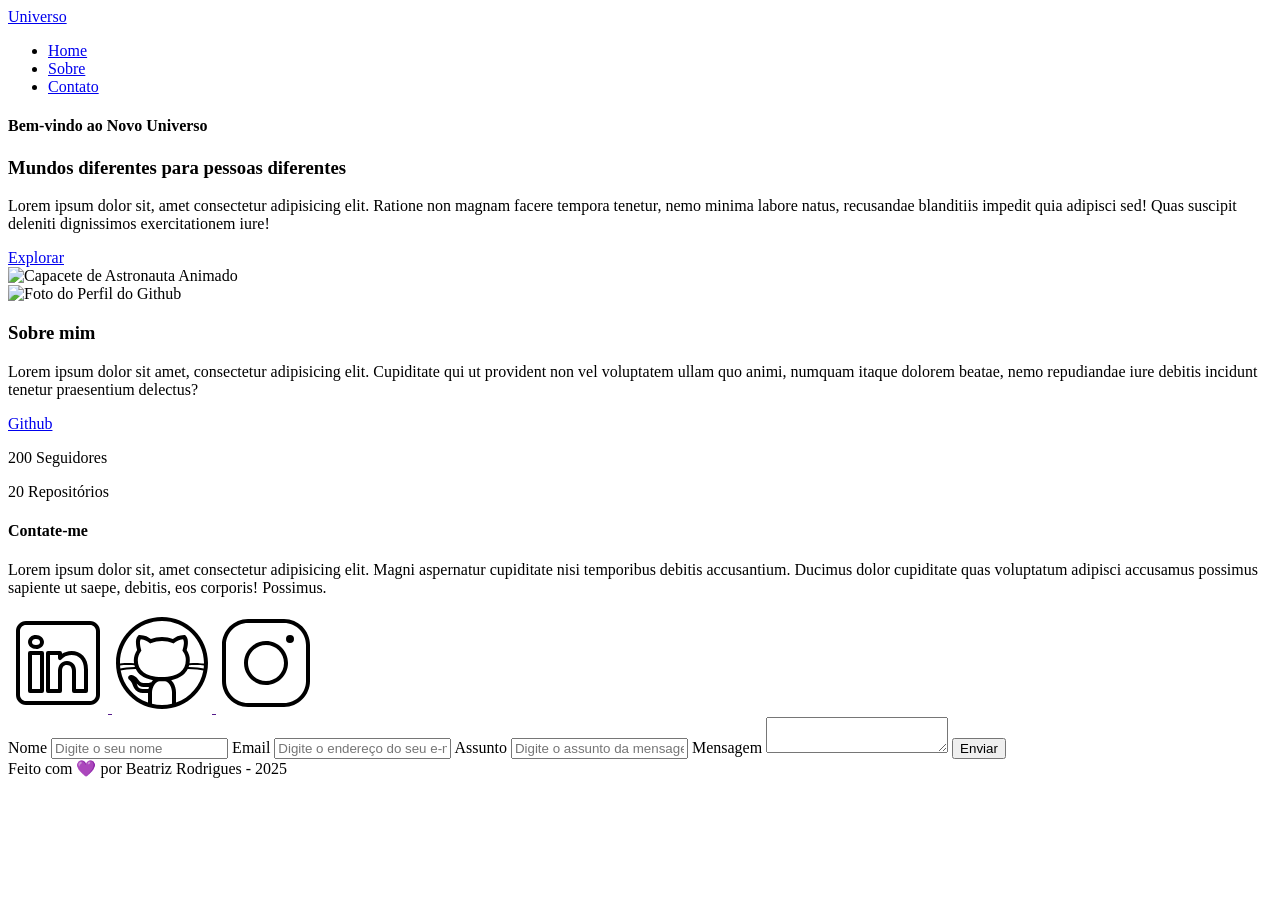
==== index.html @ 22bcdbae ":tada: Commit inicial" ====
<!DOCTYPE html>
<html lang="pt-br">
<head>
    <meta charset="UTF-8">
    <meta name="viewport" content="width=device-width, initial-scale=1.0">
    <meta name="description" content="Projeto Portfólio">
    <meta name="author" content="Beatriz Rodrigues">
    <meta name="keywords" content="HTML, CSS, JavaScript">
    <link rel="icon" href="./assets/img/favicon.svg"/> 
    <title>Portfólio da @Beatriz-Rodrigues-P</title>
</head>

<body>
    <!-- Cabeçalho da Página-->
    <header>
        <div id="header_content">

            <!-- Titulo do Cabeçalho -->
            <div id="titulo">
                <a href="#">Universo</a>
            </div>

            <!-- Menu -->
            <div id="menu">
                <nav>
                    <!-- Marcadores não Ordenados -->
                    <ul>
                        <li><a href="#">Home</a></li>
                        <li><a href="#about">Sobre</a></li>
                        <li><a href="#contact">Contato</a></li>
                    </ul>
                </nav>
            </div>

        </div>
        
    </header>

    <!-- Seção Principal da Página-->
    <main>

        <section id="home">

            <article id="home_texto">

                <h4>Bem-vindo ao Novo Universo</h4>
                <h1>Mundos diferentes para pessoas diferentes</h1>
                <p>Lorem ipsum dolor sit, amet consectetur adipisicing elit. Ratione non magnam facere tempora tenetur, nemo minima labore natus, recusandae blanditiis impedit quia adipisci sed! Quas suscipit deleniti dignissimos exercitationem iure!</p>
                <a href="https://github.com/Beatriz-Rodrigues-P" target="_blank">
                    Explorar
                </a>

            </article>

            <article id="home_imagem">
                <img
                    src="./assets/img/astronauta.svg"
                    alt="Capacete de Astronauta Animado"
                >
            </article>

        </section>

        <section id="about">

            <img
                src="./assets/img/user_02.svg"
                alt="Foto do Perfil do Github"
            >

            <article id="about_texto">
                <h1>Sobre mim</h1>
                <p>Lorem ipsum dolor sit amet, consectetur adipisicing elit. Cupiditate qui ut provident non vel voluptatem ullam quo animi, numquam itaque dolorem beatae, nemo repudiandae iure debitis incidunt tenetur praesentium delectus?</p>
                
                <div id="about_github">
                    <a href="https://github.com/Beatriz-Rodrigues-P" target="_blank">
                        Github
                    </a>
                    <p>200 Seguidores</p>
                    <p>20 Repositórios</p>
                </div>
            </article>

        </section>

        <section id="contact">

            <h4>Contate-me</h4>
            <p>Lorem ipsum dolor sit, amet consectetur adipisicing elit. Magni aspernatur cupiditate nisi temporibus debitis accusantium. Ducimus dolor cupiditate quas voluptatum adipisci accusamus possimus sapiente ut saepe, debitis, eos corporis! Possimus.</p>
            
            <div id="icones_redes_sociais">
                <a href="" target="_blank">
                    <img 
                    src="./assets/img/linkedin.svg"
                    alt="Logo do LinkedIn"
                    >
                </a>
                <a href="" target="_blank">
                    <img 
                    src="./assets/img/github.svg"
                    alt="Logo do Github"
                    >
                </a>
                <a href="" target="_blank">
                    <img 
                    src="./assets/img/instagram.svg"
                    alt="Logo do Instagram"
                    >
                </a>
            </div>

            <form action="envioform.html" method="POST">
                
                <label for="nome">Nome</label>
                <input 
                    id="nome" 
                    type="text" 
                    name="nome" 
                    placeholder="Digite o seu nome"
                >
                <span id="txtNome"></span>

                <label for="email">Email</label>
                <input 
                    id="email" 
                    type="text" 
                    name="email" 
                    placeholder="Digite o endereço do seu e-mail"
                >
                <span id="txtEmail"></span>

                <label for="assunto">Assunto</label>
                <input 
                    id="assunto" 
                    type="text" 
                    name="assunto" 
                    placeholder="Digite o assunto da mensagem"
                >
                <span id="txtAssunto"></span>

                <label for="mensagem">Mensagem</label>
                <textarea
                    id="mensagem"
                    name="mensagem"
                    placeholder="Digite a sua mensagem"
                >
                </textarea>

                <button type="submit">Enviar</button>
            </form>

        </section>

    </main>
    
    <!-- Rodapé da Página-->
    <footer>
        Feito com 💜 por Beatriz Rodrigues - 2025
    </footer>
</body>

</html>
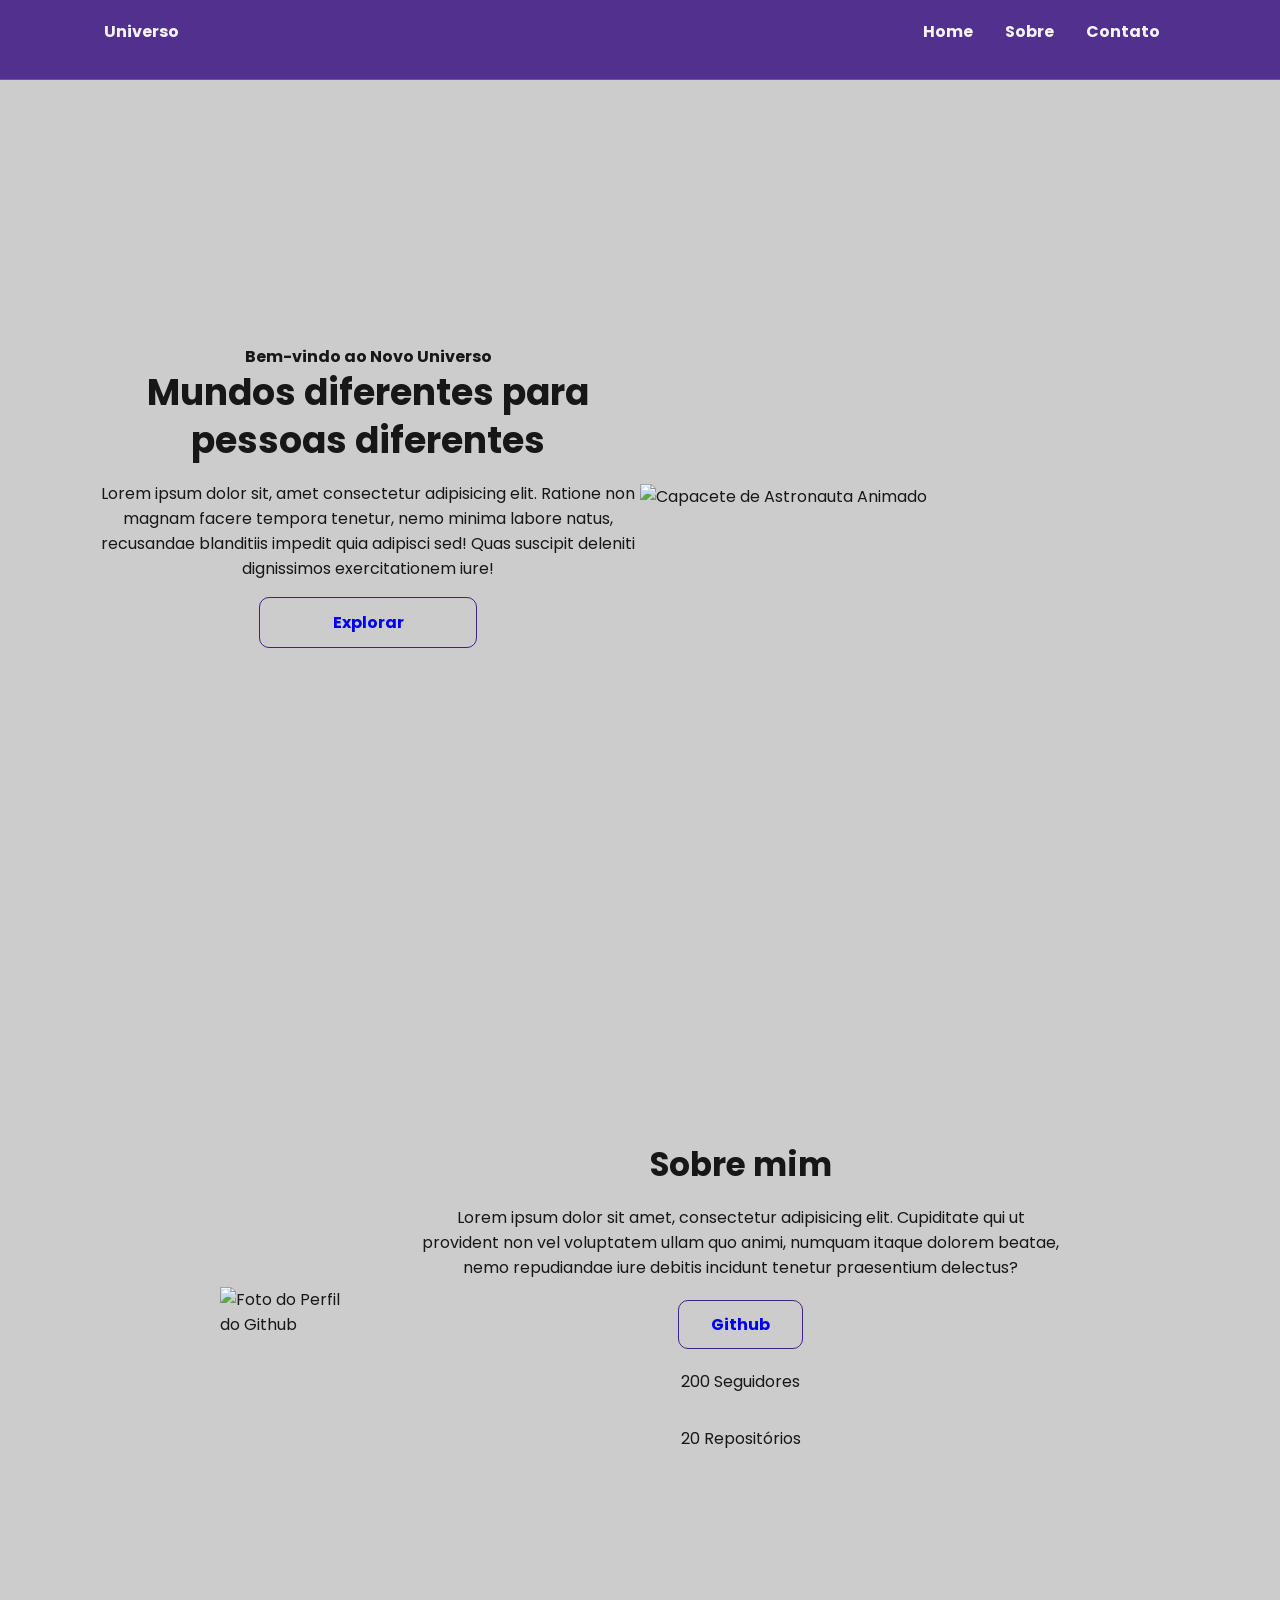
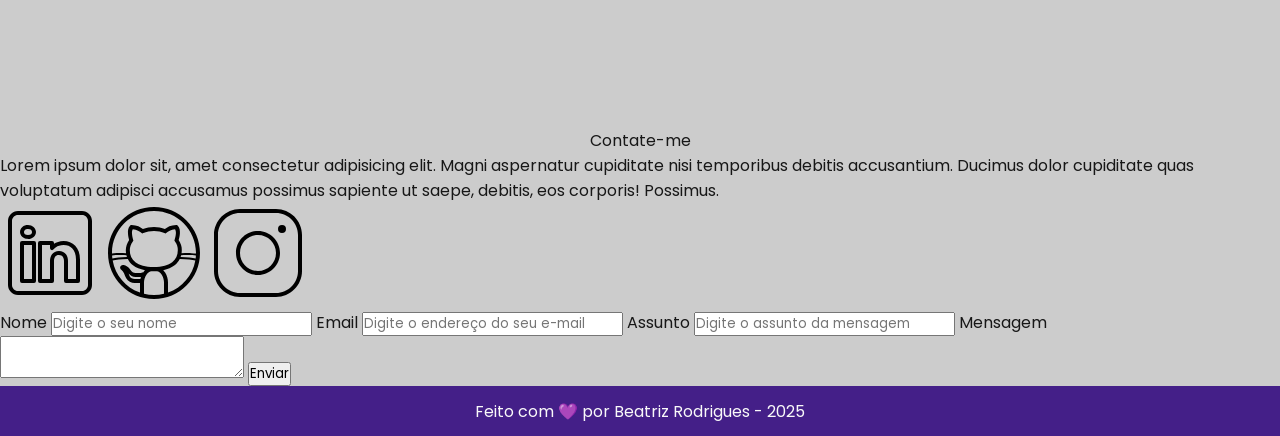
==== commit 68ebd416: ":tada: CSS" ====
--- a/index.html
+++ b/index.html
@@ -1,19 +1,30 @@
 <!DOCTYPE html>
 <html lang="pt-br">
+
 <head>
+    <!-- Fontes do Google -->
+<link rel="preconnect" href="https://fonts.googleapis.com">
+<link rel="preconnect" href="https://fonts.gstatic.com" crossorigin>
+
+    <!-- Fonte do Google - Poppins -->
+<link href="https://fonts.googleapis.com/css2?family=Poppins&display=swap" rel="stylesheet">
+
     <meta charset="UTF-8">
     <meta name="viewport" content="width=device-width, initial-scale=1.0">
     <meta name="description" content="Projeto Portfólio">
     <meta name="author" content="Beatriz Rodrigues">
     <meta name="keywords" content="HTML, CSS, JavaScript">
     <link rel="icon" href="./assets/img/favicon.svg"/> 
+    <!-- Link para folha de estilos css -->
+    <link rel="stylesheet" href="./assets/css/style.css">
     <title>Portfólio da @Beatriz-Rodrigues-P</title>
 </head>
 
 <body>
     <!-- Cabeçalho da Página-->
-    <header>
-        <div id="header_content">
+    <header class="flex menu_container">
+
+        <div id="header_content" class="menu_content">
 
             <!-- Titulo do Cabeçalho -->
             <div id="titulo">
@@ -21,10 +32,10 @@
             </div>
 
             <!-- Menu -->
-            <div id="menu">
+            <div id="menu" class="flex">
                 <nav>
                     <!-- Marcadores não Ordenados -->
-                    <ul>
+                    <ul class="flex menu_list">
                         <li><a href="#">Home</a></li>
                         <li><a href="#about">Sobre</a></li>
                         <li><a href="#contact">Contato</a></li>
@@ -39,20 +50,20 @@
     <!-- Seção Principal da Página-->
     <main>
 
-        <section id="home">
+        <section id="home" class="flex home_container">
 
-            <article id="home_texto">
+            <article id="home_texto" class="flex home_content">
 
                 <h4>Bem-vindo ao Novo Universo</h4>
                 <h1>Mundos diferentes para pessoas diferentes</h1>
                 <p>Lorem ipsum dolor sit, amet consectetur adipisicing elit. Ratione non magnam facere tempora tenetur, nemo minima labore natus, recusandae blanditiis impedit quia adipisci sed! Quas suscipit deleniti dignissimos exercitationem iure!</p>
-                <a href="https://github.com/Beatriz-Rodrigues-P" target="_blank">
+                <a href="https://github.com/Beatriz-Rodrigues-P" target="_blank" class="botao">
                     Explorar
                 </a>
 
             </article>
 
-            <article id="home_imagem">
+            <article id="home_imagem" class="home_content">
                 <img
                     src="./assets/img/astronauta.svg"
                     alt="Capacete de Astronauta Animado"
@@ -61,19 +72,22 @@
 
         </section>
 
-        <section id="about">
+        <section id="about"  class="flex about_container">
 
+            <article id="home_imagem" class="about_content">
             <img
                 src="./assets/img/user_02.svg"
                 alt="Foto do Perfil do Github"
             >
+            </article>
 
-            <article id="about_texto">
+            <article id="about_texto" class="flex home_content">
                 <h1>Sobre mim</h1>
                 <p>Lorem ipsum dolor sit amet, consectetur adipisicing elit. Cupiditate qui ut provident non vel voluptatem ullam quo animi, numquam itaque dolorem beatae, nemo repudiandae iure debitis incidunt tenetur praesentium delectus?</p>
                 
                 <div id="about_github">
-                    <a href="https://github.com/Beatriz-Rodrigues-P" target="_blank">
+                    <a href="https://github.com/Beatriz-Rodrigues-P" target="_blank" class="botao">
+        
                         Github
                     </a>
                     <p>200 Seguidores</p>
@@ -154,7 +168,7 @@
     </main>
     
     <!-- Rodapé da Página-->
-    <footer>
+    <footer class="flex footer_container footer_content">
         Feito com 💜 por Beatriz Rodrigues - 2025
     </footer>
 </body>
--- a/assets/css/style.css
+++ b/assets/css/style.css
@@ -0,0 +1,201 @@
+*{
+    margin:0;
+    padding:0;
+    box-sizing:border-box;
+    text-decoration: none;
+    outline: none;
+    font-weight: 400;
+    font-family: "Poppins", sans-serif;
+}
+
+:root{
+    --purple-200: #9a7bd1;
+    --purple-500: #6b36c8;
+    --purple-800: #441f88;
+
+    --gray-200: #cccccc;
+    --gray-400: #505861;
+
+    --black-800: #171717;
+
+    --white: #F9F9F9;
+}
+
+html{
+    width: 100%;
+    height: 100vh;
+    scroll-behavior: smooth;
+}
+
+body{
+    background-color: var(--gray-200);
+    color: var(--black-800);
+    -webkit-font-smoothing:antialiased;
+    -moz-osx-font-smoothing:grayscale;
+}
+
+button,
+a{
+    cursor: pointer;
+}
+
+.botao{
+    text-align: center;
+    padding: 12px 32px;
+    background: none;
+    border: 1px solid var(--purple-800);
+    border-radius: 10px;
+    font-weight: 700;
+    transition: background-color 0.8s ease;
+}
+
+.botao:hover{
+    background-color: var(--purple-800);
+    color: var(--white);
+}
+
+.flex{
+    display: flex;
+    justify-content: center;
+    align-items: center;
+}
+
+/* Estilização - Header */
+
+.menu_container{
+    height: 80px;
+    position: sticky;
+    top: 0;
+    width: 100%;
+    background-color: var(--purple-800);
+    border-bottom: 1px solid var(--purple-500);
+    filter: opacity(0.9);
+}
+
+.menu_container a{
+    color: var(--white);
+    font-weight: 700;
+}
+
+.menu_container a:hover{
+    color: var(--purple-200);
+}
+
+.menu_content{
+    max-width: 1120px;
+    padding: 0 24px;
+    width: 100%;
+    display: flex;
+    justify-content: space-between;
+}
+
+.menu_list{
+    list-style: none;
+    text-align: center;
+}
+
+.menu_list li{
+    margin: 0 1rem;
+    margin-bottom: 1rem;
+}
+
+/* Estilização home */
+
+.home_container{
+    max-width: 1120px;
+    margin: 16px auto;
+    padding: 0 1rem;
+    height: calc(100vh - 100px);
+}
+
+.home_container p,
+h1,
+h4{
+    text-align: center;
+    font-size: 1rem;
+}
+
+.home_container h1{
+    font-size: 2.25rem;
+    line-height: 3rem;
+    font-weight: 700;
+}
+
+.home_container h4{
+    font-weight: 700;
+}
+
+.home_container p{
+    margin: 1rem 0;
+}
+
+.home_container .botao{
+    width: 40%;
+}
+
+.home_content{
+    width: 50vw;
+    flex-direction:column;
+}
+
+.home_content img{
+    display: flex;
+    width: 75%;
+}
+
+.footer_container{
+    height: 50px;
+    position:sticky; 
+    top: 0;
+    width: 100%;
+    background-color: var(--purple-800);
+}
+
+.footer_content{
+    color: var(--white);
+}
+
+.about_content img{
+    display: flex;
+    width: 65%;
+}
+
+.about_container{
+    max-width: 1120px;
+    margin: 16px auto;
+    padding: 0 1rem;
+    height: calc(100vh - 100px);
+}
+
+.about_container p,
+h1,
+h4{
+    text-align: center;
+    font-size: 1rem;
+}
+
+.about_container h1{
+    font-size: 2.05rem;
+    line-height: 3rem;
+    font-weight: 700;
+}
+
+.about_container h4{
+    font-weight: 700;
+}
+
+.about_container p{
+    margin: 1rem 0;
+}
+
+.about_container .botao{
+    width: 40%;
+}
+
+#about_texto p{
+    margin-bottom: 2rem;
+}
+
+#about_github p{
+    margin-top: 2rem;
+}
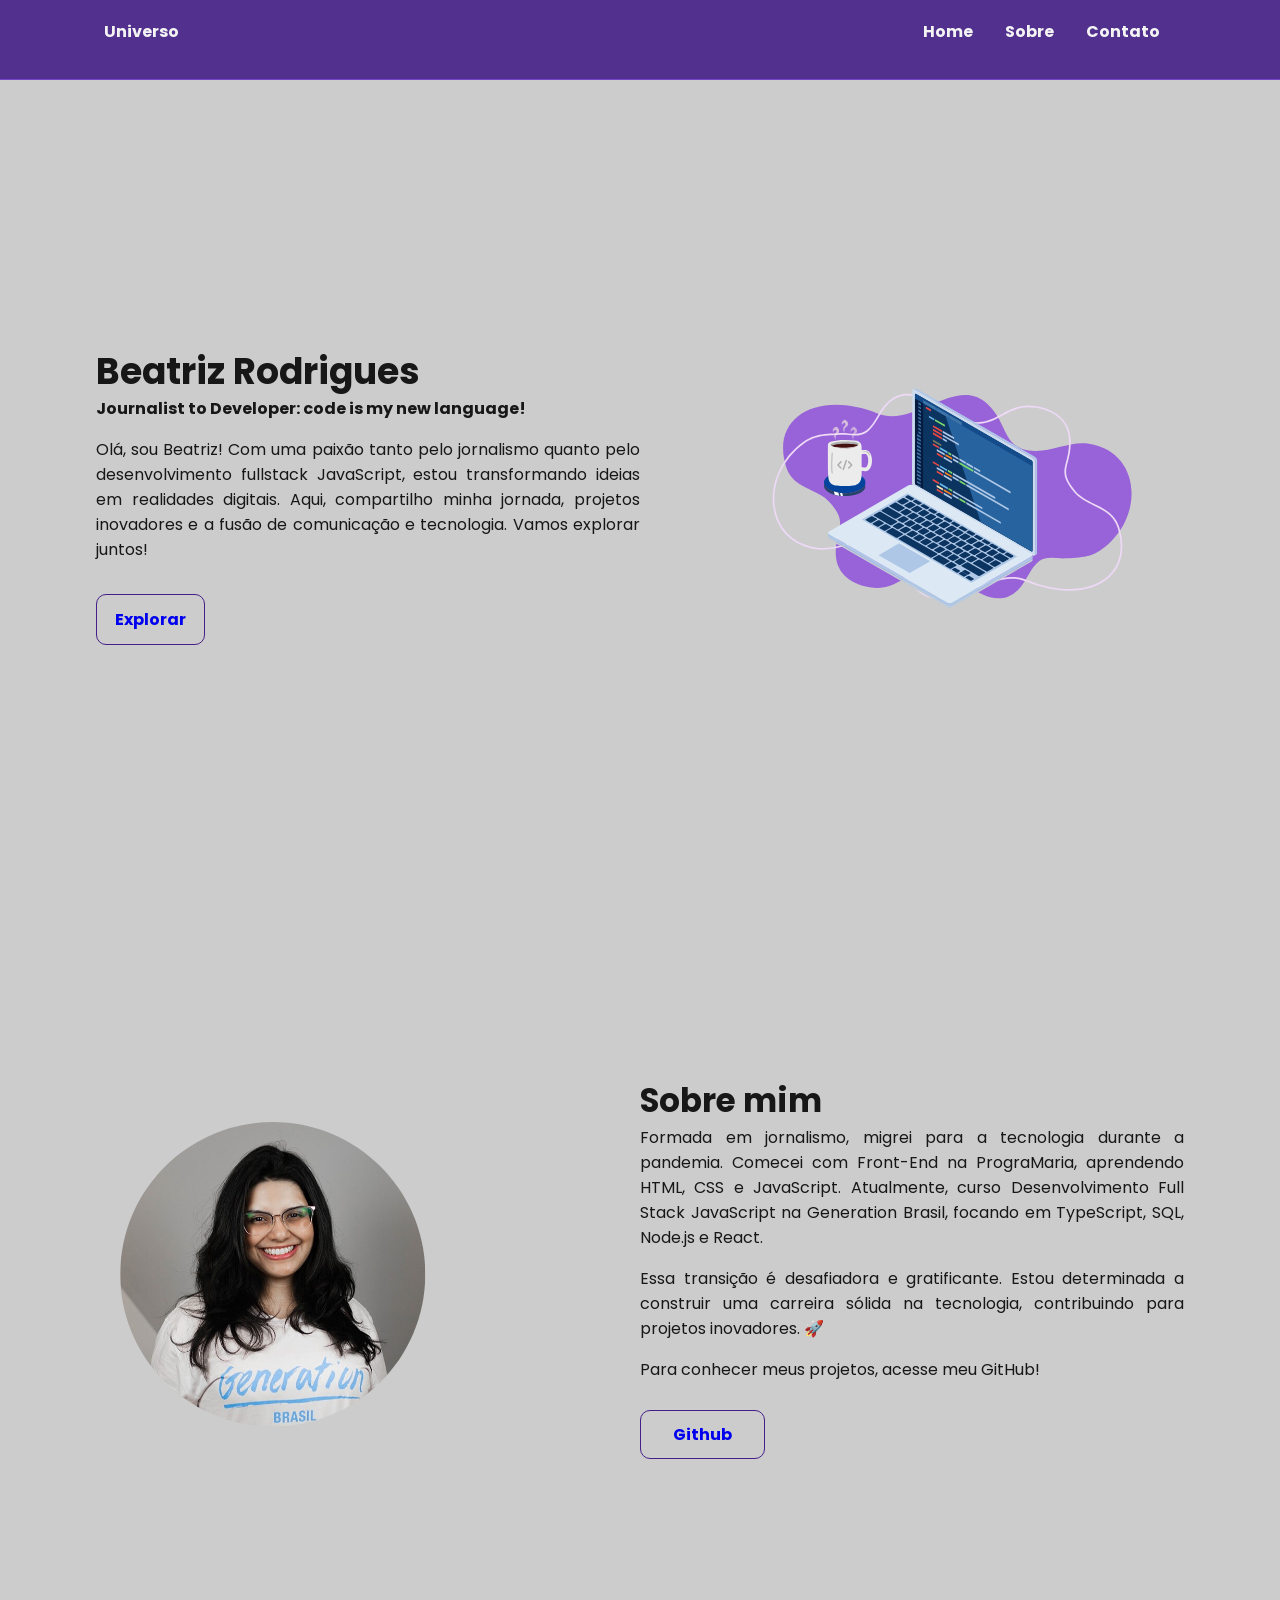
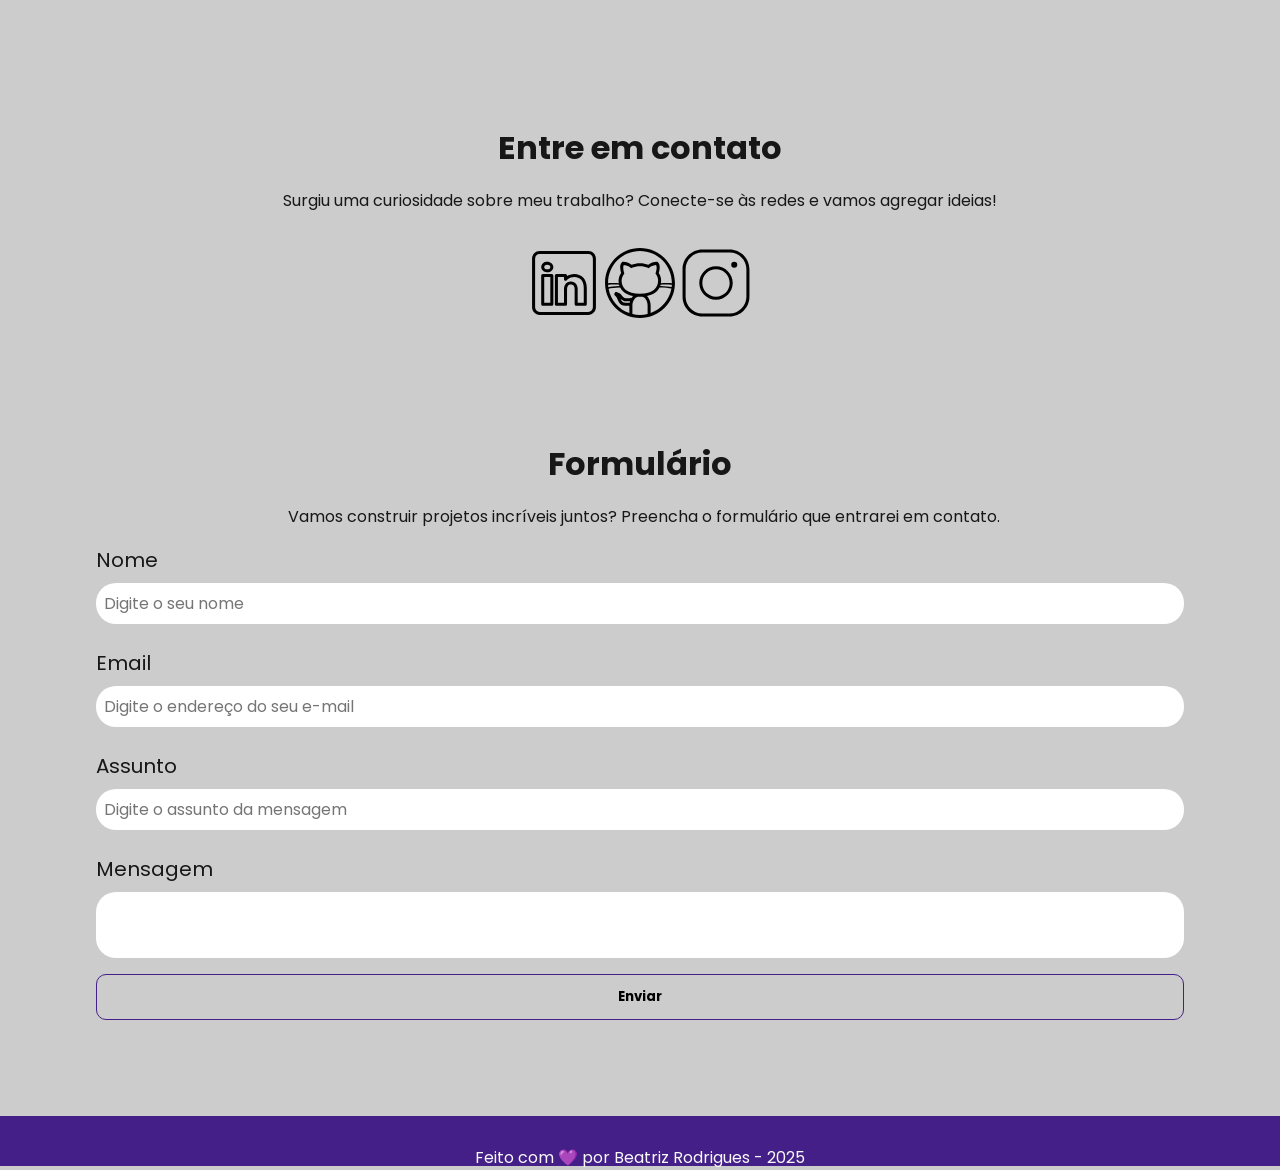
==== commit f7b18328: ":tada: Estilização portfolio" ====
--- a/index.html
+++ b/index.html
@@ -54,18 +54,16 @@
 
             <article id="home_texto" class="flex home_content">
 
-                <h4>Bem-vindo ao Novo Universo</h4>
-                <h1>Mundos diferentes para pessoas diferentes</h1>
-                <p>Lorem ipsum dolor sit, amet consectetur adipisicing elit. Ratione non magnam facere tempora tenetur, nemo minima labore natus, recusandae blanditiis impedit quia adipisci sed! Quas suscipit deleniti dignissimos exercitationem iure!</p>
-                <a href="https://github.com/Beatriz-Rodrigues-P" target="_blank" class="botao">
-                    Explorar
-                </a>
+                <h1>Beatriz Rodrigues</h1>
+                <h4>Journalist to Developer: code is my new language!</h4>
+                <p>Olá, sou Beatriz! Com uma paixão tanto pelo jornalismo quanto pelo desenvolvimento fullstack JavaScript, estou transformando ideias em realidades digitais. Aqui, compartilho minha jornada, projetos inovadores e a fusão de comunicação e tecnologia. Vamos explorar juntos!</p>
+                <a href="https://github.com/Beatriz-Rodrigues-P" target="_blank" class="botao">Explorar</a>
 
             </article>
 
             <article id="home_imagem" class="home_content">
                 <img
-                    src="./assets/img/astronauta.svg"
+                    src="./assets/img/logo_portfolio.svg"
                     alt="Capacete de Astronauta Animado"
                 >
             </article>
@@ -74,55 +72,57 @@
 
         <section id="about"  class="flex about_container">
 
-            <article id="home_imagem" class="about_content">
+            <article id="about_imagem" class="about_content">
             <img
-                src="./assets/img/user_02.svg"
+                src="./assets/img/user_perfil.svg"
                 alt="Foto do Perfil do Github"
             >
             </article>
 
-            <article id="about_texto" class="flex home_content">
+            <article id="about_texto" class="about_content">
                 <h1>Sobre mim</h1>
-                <p>Lorem ipsum dolor sit amet, consectetur adipisicing elit. Cupiditate qui ut provident non vel voluptatem ullam quo animi, numquam itaque dolorem beatae, nemo repudiandae iure debitis incidunt tenetur praesentium delectus?</p>
-                
+                <p>Formada em jornalismo, migrei para a tecnologia durante a pandemia. Comecei com Front-End na PrograMaria, aprendendo HTML, CSS e JavaScript. Atualmente, curso Desenvolvimento Full Stack JavaScript na Generation Brasil, focando em TypeScript, SQL, Node.js e React.</p>
+                <p>Essa transição é desafiadora e gratificante. Estou determinada a construir uma carreira sólida na tecnologia, contribuindo para projetos inovadores. 🚀</p>
+                <p>Para conhecer meus projetos, acesse meu GitHub!</p>
+
                 <div id="about_github">
-                    <a href="https://github.com/Beatriz-Rodrigues-P" target="_blank" class="botao">
-        
-                        Github
-                    </a>
-                    <p>200 Seguidores</p>
-                    <p>20 Repositórios</p>
+                    <a href="https://github.com/Beatriz-Rodrigues-P" target="_blank" class="botao">Github</a>
                 </div>
             </article>
 
         </section>
 
-        <section id="contact">
+        <!-- Seção de contato -->
+        <section id="contact" class="contato_container">
 
-            <h4>Contate-me</h4>
-            <p>Lorem ipsum dolor sit, amet consectetur adipisicing elit. Magni aspernatur cupiditate nisi temporibus debitis accusantium. Ducimus dolor cupiditate quas voluptatum adipisci accusamus possimus sapiente ut saepe, debitis, eos corporis! Possimus.</p>
+            <h4>Entre em contato</h4>
+            <p>Surgiu uma curiosidade sobre meu trabalho? Conecte-se às redes e vamos agregar ideias!</p>
             
-            <div id="icones_redes_sociais">
-                <a href="" target="_blank">
+            <div id="icones_redes_sociais" class="flex social_container">
+                <a href="https://www.linkedin.com/in/beatriz-rodrigues-paula" target="_blank">
                     <img 
                     src="./assets/img/linkedin.svg"
-                    alt="Logo do LinkedIn"
+                    alt="Logo do LinkedIn" class="social_icon"
                     >
                 </a>
-                <a href="" target="_blank">
+                <a href="https://github.com/Beatriz-Rodrigues-P" target="_blank">
                     <img 
                     src="./assets/img/github.svg"
-                    alt="Logo do Github"
+                    alt="Logo do Github" class="social_icon"
                     >
                 </a>
-                <a href="" target="_blank">
+                <a href="https://www.instagram.com/" target="_blank">
                     <img 
                     src="./assets/img/instagram.svg"
-                    alt="Logo do Instagram"
+                    alt="Logo do Instagram" class="social_icon"
                     >
                 </a>
             </div>
+            
+            <!-- Seção de formulário -->
 
+            <h4 class="form_title">Formulário</h4>
+            <p class="form_subtitle">Vamos construir projetos incríveis juntos? Preencha o formulário que entrarei em contato.</p>
             <form action="envioform.html" method="POST">
                 
                 <label for="nome">Nome</label>
@@ -160,7 +160,7 @@
                 >
                 </textarea>
 
-                <button type="submit">Enviar</button>
+                <button type="submit" class="botao">Enviar</button>
             </form>
 
         </section>
--- a/assets/css/style.css
+++ b/assets/css/style.css
@@ -111,7 +111,7 @@
 .home_container p,
 h1,
 h4{
-    text-align: center;
+    text-align: justify;
     font-size: 1rem;
 }
 
@@ -119,18 +119,28 @@
     font-size: 2.25rem;
     line-height: 3rem;
     font-weight: 700;
+    text-align: justify;
+    margin-right: auto;
 }
 
 .home_container h4{
     font-weight: 700;
+    text-align: justify;
+    margin-right: auto;
 }
 
 .home_container p{
     margin: 1rem 0;
+    margin-bottom: 1rem;
+    text-align: justify;
 }
 
 .home_container .botao{
-    width: 40%;
+    width: 20%;
+    align-self: flex-start;
+    margin-top: 1rem;
+    justify-content: center;
+    display: flex;
 }
 
 .home_content{
@@ -140,8 +150,109 @@
 
 .home_content img{
     display: flex;
-    width: 75%;
-}
+    width: 85%;
+    margin-left: auto;
+}
+
+/* Estilização da seção contact */
+
+.contato_container{
+    max-width: 1120px;
+    margin: 16px auto;
+    padding: 150px 1rem;
+    text-align: center;
+    padding-bottom: 5rem;
+    padding-top: 5rem;
+}
+
+.contato_container h4{
+    margin: 1rem 0;
+    font-size: 2rem;
+    font-weight: 700;
+    text-align: center;
+}
+
+.contato_content{
+    flex-direction:column;
+    margin: 4rem 0 0 0;
+    font-size: 1.25rem;
+}
+
+.contato_content p{
+    display: block;
+    text-align: center;
+}
+
+/* Estilização redes sociais */
+
+.social_container{
+    display: flex;
+    justify-content: center;
+    margin: 2rem 0 0 0;
+}
+
+.social_icon{
+    width: 4.75rem;
+    height: 4.75rem;
+}
+
+.social_icon:hover{
+    filter: brightness(0) saturate(100%) 
+    invert(20%) sepia(24%) saturate(4557%) 
+    hue-rotate(242deg) brightness(89%) contrast(108%);
+}
+
+/* Estilização da seção form */
+
+form{
+    display: flex;
+    flex-direction: column;
+    margin: 1rem 0 0 0;
+    border: none;
+}
+
+.form_title{
+    padding-top: 6rem;
+    margin-bottom: 0.5rem;
+    text-align: center;
+
+}
+
+.form_subtitle{
+        font-size: 1rem;
+        margin-left: 0.5rem;
+        text-align: center;
+}
+
+
+form label{
+    font-size: 1.25rem;
+    text-align: left;
+}
+
+form input,
+textarea{
+    width: 100%;
+    margin: 0.5rem 0 1rem;
+    padding: 0.5rem;
+    border-radius: 20px;
+    border: none;
+    font-size: 1rem;
+}
+
+textarea{
+    resize: none;
+}
+
+form span{
+    margin-bottom: 0.5rem;
+    margin-left: 0.75rem;
+    font-size: 0.75rem;
+    line-height: 1.25rem;
+    color: red;
+}
+
+/* Estilização footer */
 
 .footer_container{
     height: 50px;
@@ -155,8 +266,16 @@
     color: var(--white);
 }
 
+/*Estilização About*/
+
+.about_content{
+    width: 50vw;
+    flex-direction:column;
+}
+
 .about_content img{
     display: flex;
+    margin-top: 25px;
     width: 65%;
 }
 
@@ -165,37 +284,205 @@
     margin: 16px auto;
     padding: 0 1rem;
     height: calc(100vh - 100px);
-}
-
-.about_container p,
-h1,
-h4{
-    text-align: center;
-    font-size: 1rem;
+    padding-top: 150px;
+    padding-bottom: 50px;
+    margin-top: -100px;
 }
 
 .about_container h1{
     font-size: 2.05rem;
     line-height: 3rem;
     font-weight: 700;
-}
-
-.about_container h4{
-    font-weight: 700;
-}
-
-.about_container p{
-    margin: 1rem 0;
+    text-align: left;
 }
 
 .about_container .botao{
     width: 40%;
 }
 
+#about_github{
+    margin-top: 2.5rem;
+}
+
 #about_texto p{
-    margin-bottom: 2rem;
-}
-
-#about_github p{
-    margin-top: 2rem;
-}+    margin-bottom: 1rem;
+    text-align: justify;
+}
+
+/*Estilização envioform*/
+
+.home_container_envioform {
+    height: calc(100vh - 12.5rem);
+    max-width: 1120px;
+    margin: 1rem auto;
+    padding: 0 1rem;
+}
+
+#home_envioform {
+    width: 50vw;
+    flex-direction: column;
+}
+
+#home_envioform h1 {
+    font-size: 2rem;
+    font-weight: 700;
+}
+
+#home_envioform h4 {
+    font-size: 1.25rem;
+    padding: 1rem;
+}
+
+footer{
+    text-align: center;
+    padding-top: 2rem;
+}
+
+/*Modo responsivo*/
+
+/*Smartphone - telas com até 480px*/
+
+@media screen and (max-width: 480px){
+    body{
+        display: flex;
+        flex-direction: column;
+        min-height: 100vh;
+    }
+
+    main{
+        display: flex;
+        flex: 1;
+        flex-direction: column;
+    }
+
+    footer{
+        margin-top: auto;
+
+    }
+
+/*Ajustes no menu*/
+
+    .menu_container{
+        height: auto;
+        padding: 1rem 0;
+    }
+
+    .menu_content{
+        justify-content: center;
+        max-width: 100%;
+        padding: 1rem;
+    }
+
+    #titulo a{
+        font-size: 1.75rem;
+    }
+
+    .menu_list{
+        display: none;
+    }
+
+    /*Ajustes na home*/
+    
+    .home_container{
+        flex-direction: column-reverse;
+        width: 100%;
+        height: auto;
+        margin-top: 2rem;
+    }
+
+    .home_content{
+        width: 100%;
+    }
+
+    .home_content h1{
+        font-size: 1.75rem;
+        line-height: 2.25rem;
+    }
+
+    .home_content .botao{
+        width: 80%;
+    }
+
+    .home_content img{
+        width: 80%;
+    }
+
+    #home_texto{
+        margin-top: 0.5rem;
+    }
+
+    #home_imagem{
+        margin-bottom: 0;
+    }
+
+    /*Ajustes na About*/
+    .sobre_container{
+        flex-direction: column;
+        width: 100%;
+        height: auto;
+        margin-top: 3rem;
+    }
+
+    .about_container img{
+        width: 70%;
+    }
+
+    .about_container h1{
+        font-size: 1.75rem;
+        line-height: 2.25rem;
+    }
+
+    .sobre_github{
+        flex-direction: column;
+        gap: 0.5rem;
+    }
+
+    .sobre_github .botao{
+        width: 80%;
+    }
+
+    /*Ajustes Contato*/
+
+    .contato_container{
+        grid-template-columns: 1fr;
+        width: 100%;
+        height: auto;
+        margin-top: 2rem;
+        padding: 0 1rem;
+    }
+
+    .contato_content{
+        width: 100%;
+    }
+
+    .contato_content h4{
+        font-size: 1.75rem;
+        line-height: 2.25rem;
+    }
+
+    .contato_content p{
+        margin: 1rem;
+    }
+
+    /*Ajustes Redes sociais*/
+
+    .social_container{
+        justify-content: center;
+        width: 100%;    
+    }
+
+    .social_icon{
+        width: 4rem;
+        height: 4rem;
+    }
+
+    /*Ajustes da Form*/
+
+    form{
+        margin: 1rem 0 0 0;
+        padding: 1rem;
+        
+    }
+
+}
+
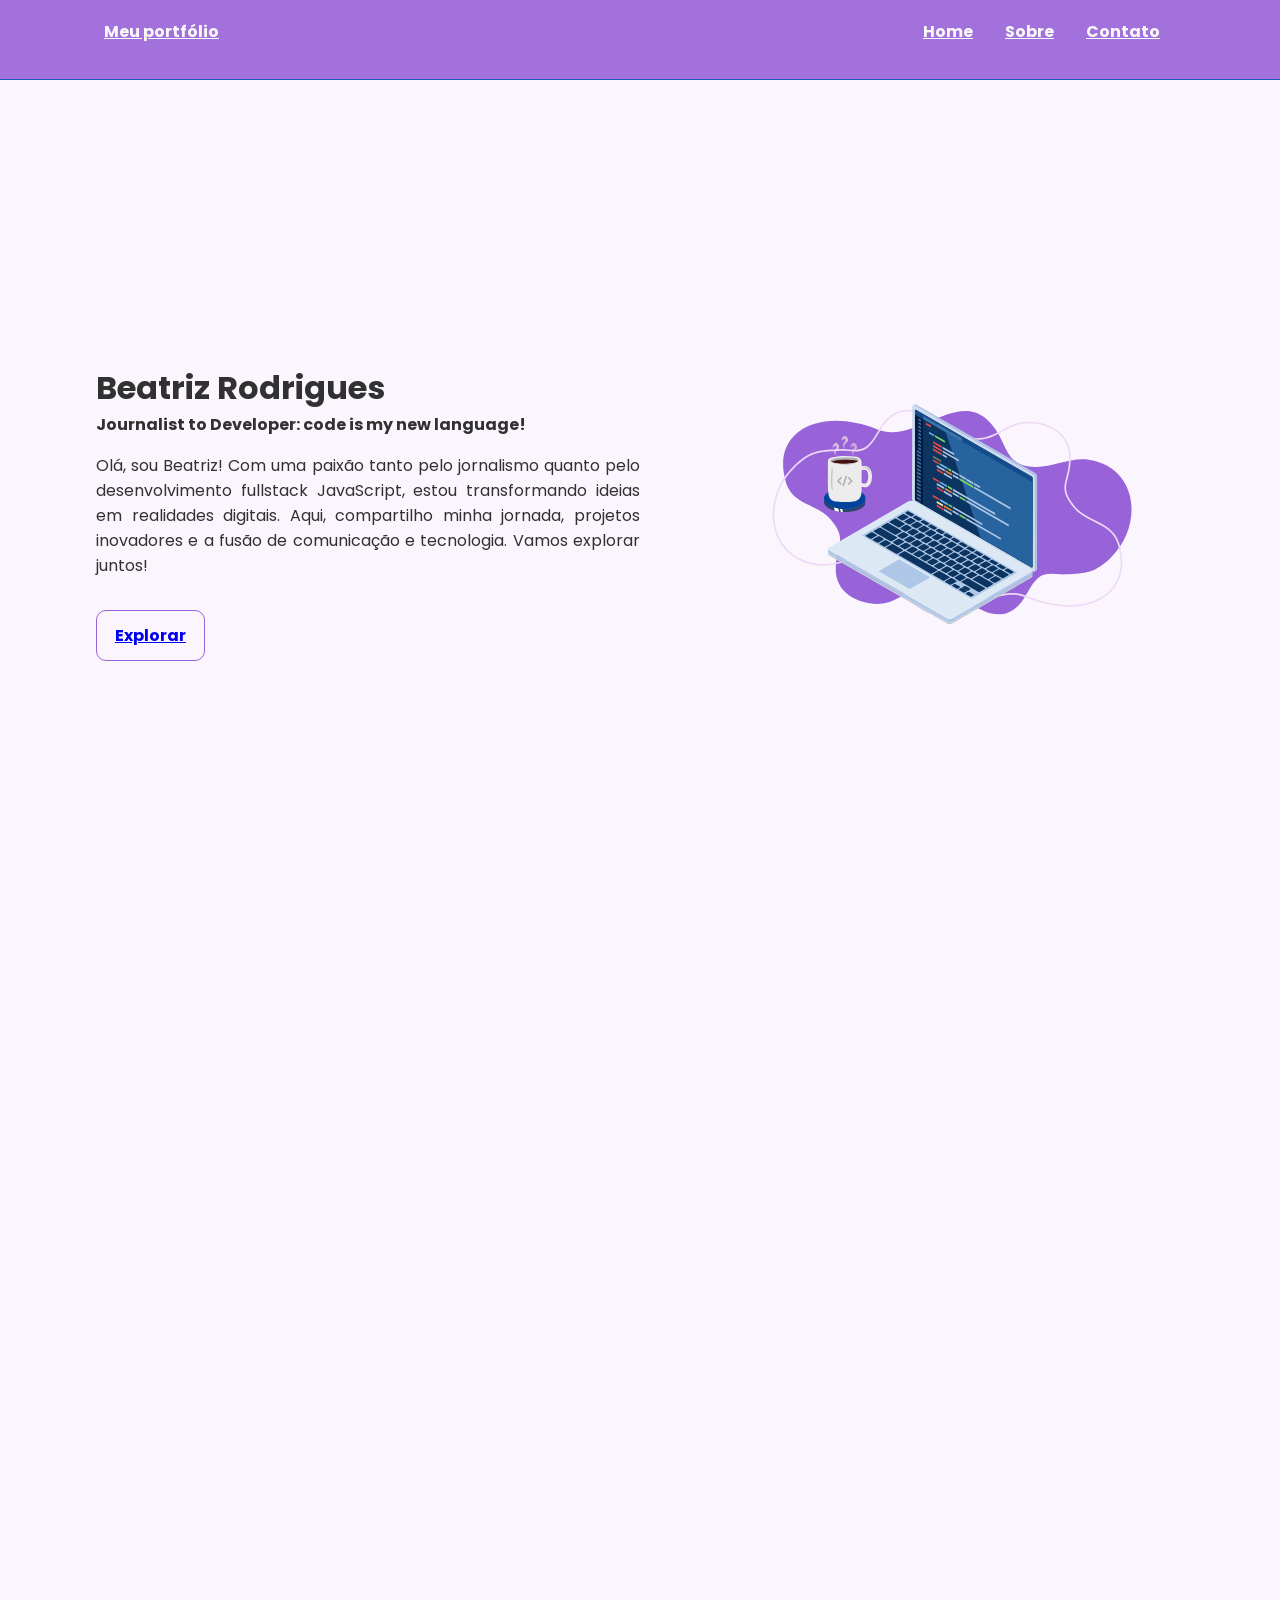
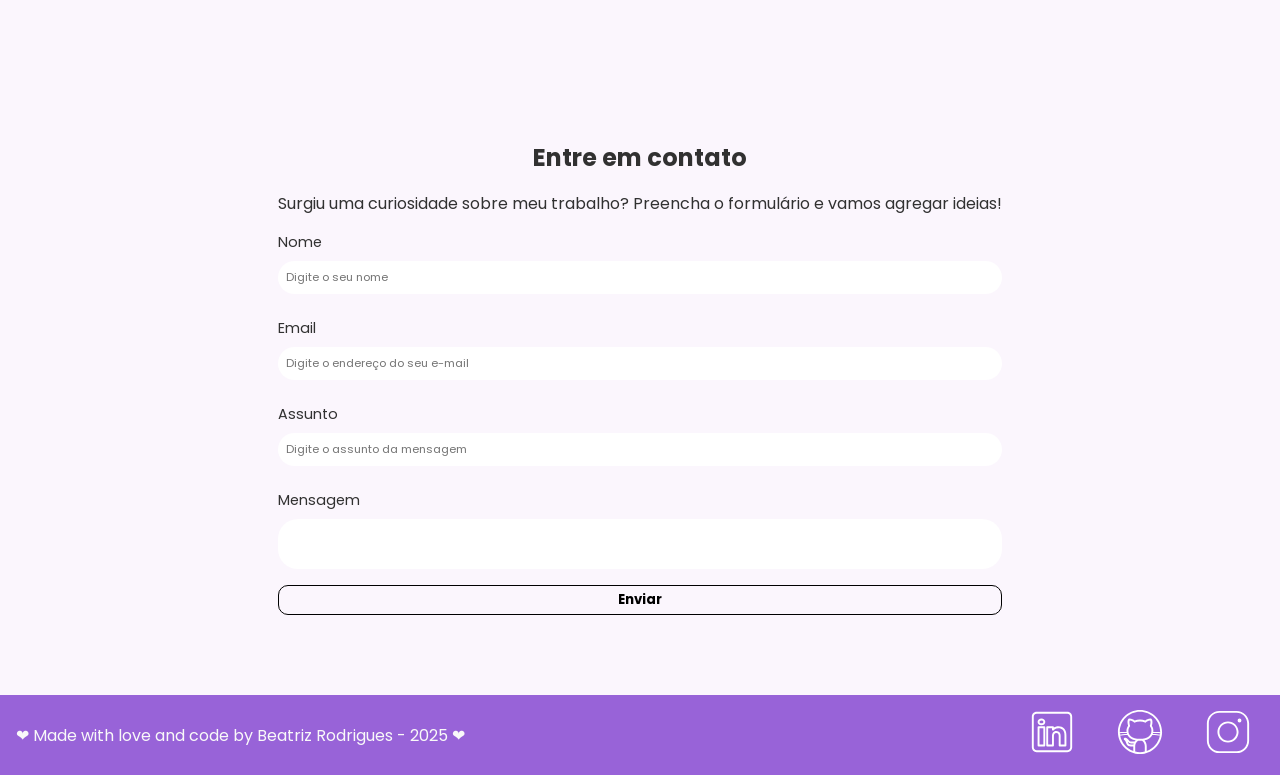
==== commit a7e83a0c: "✨ script.js" ====
--- a/index.html
+++ b/index.html
@@ -14,7 +14,7 @@
     <meta name="description" content="Projeto Portfólio">
     <meta name="author" content="Beatriz Rodrigues">
     <meta name="keywords" content="HTML, CSS, JavaScript">
-    <link rel="icon" href="./assets/img/favicon.svg"/> 
+    <link rel="icon" href="./assets/img/user_perfil.svg"/> 
     <!-- Link para folha de estilos css -->
     <link rel="stylesheet" href="./assets/css/style.css">
     <title>Portfólio da @Beatriz-Rodrigues-P</title>
@@ -28,7 +28,7 @@
 
             <!-- Titulo do Cabeçalho -->
             <div id="titulo">
-                <a href="#">Universo</a>
+                <a href="#">Meu portfólio</a>
             </div>
 
             <!-- Menu -->
@@ -57,74 +57,37 @@
                 <h1>Beatriz Rodrigues</h1>
                 <h4>Journalist to Developer: code is my new language!</h4>
                 <p>Olá, sou Beatriz! Com uma paixão tanto pelo jornalismo quanto pelo desenvolvimento fullstack JavaScript, estou transformando ideias em realidades digitais. Aqui, compartilho minha jornada, projetos inovadores e a fusão de comunicação e tecnologia. Vamos explorar juntos!</p>
-                <a href="https://github.com/Beatriz-Rodrigues-P" target="_blank" class="botao">Explorar</a>
+                <a href="https://linktr.ee/beatriz_rp" target="_blank" class="botao">Explorar</a>
 
             </article>
 
             <article id="home_imagem" class="home_content">
                 <img
                     src="./assets/img/logo_portfolio.svg"
-                    alt="Capacete de Astronauta Animado"
+                    alt="Notebook com um café ao lado esquerdo"
                 >
             </article>
 
         </section>
 
-        <section id="about"  class="flex about_container">
-
-            <article id="about_imagem" class="about_content">
-            <img
-                src="./assets/img/user_perfil.svg"
-                alt="Foto do Perfil do Github"
-            >
-            </article>
-
-            <article id="about_texto" class="about_content">
-                <h1>Sobre mim</h1>
-                <p>Formada em jornalismo, migrei para a tecnologia durante a pandemia. Comecei com Front-End na PrograMaria, aprendendo HTML, CSS e JavaScript. Atualmente, curso Desenvolvimento Full Stack JavaScript na Generation Brasil, focando em TypeScript, SQL, Node.js e React.</p>
-                <p>Essa transição é desafiadora e gratificante. Estou determinada a construir uma carreira sólida na tecnologia, contribuindo para projetos inovadores. 🚀</p>
-                <p>Para conhecer meus projetos, acesse meu GitHub!</p>
-
-                <div id="about_github">
-                    <a href="https://github.com/Beatriz-Rodrigues-P" target="_blank" class="botao">Github</a>
-                </div>
-            </article>
-
-        </section>
+        <!-- Seção sobre -->
+        <section id="about"  class="flex about_container"></section>
 
         <!-- Seção de contato -->
         <section id="contact" class="contato_container">
-
-            <h4>Entre em contato</h4>
-            <p>Surgiu uma curiosidade sobre meu trabalho? Conecte-se às redes e vamos agregar ideias!</p>
             
-            <div id="icones_redes_sociais" class="flex social_container">
-                <a href="https://www.linkedin.com/in/beatriz-rodrigues-paula" target="_blank">
-                    <img 
-                    src="./assets/img/linkedin.svg"
-                    alt="Logo do LinkedIn" class="social_icon"
-                    >
-                </a>
-                <a href="https://github.com/Beatriz-Rodrigues-P" target="_blank">
-                    <img 
-                    src="./assets/img/github.svg"
-                    alt="Logo do Github" class="social_icon"
-                    >
-                </a>
-                <a href="https://www.instagram.com/" target="_blank">
-                    <img 
-                    src="./assets/img/instagram.svg"
-                    alt="Logo do Instagram" class="social_icon"
-                    >
-                </a>
+            <div class="contato_content">
+                <h4>Entre em contato</h4>
             </div>
             
             <!-- Seção de formulário -->
+            <form action="https://formsubmit.co/b390b20628851dc90c928f682bc64a9b" method="POST" id="formulario">
+                <p class="form_subtitle">Surgiu uma curiosidade sobre meu trabalho? Preencha o formulário e vamos agregar ideias!</p>
+            
+                
+                <input type="hidden" name="_next" value="http://localhost:5500/envioform.html">
+                <input type="hidden" name="_captcha" value="false">
 
-            <h4 class="form_title">Formulário</h4>
-            <p class="form_subtitle">Vamos construir projetos incríveis juntos? Preencha o formulário que entrarei em contato.</p>
-            <form action="envioform.html" method="POST">
-                
                 <label for="nome">Nome</label>
                 <input 
                     id="nome" 
@@ -169,8 +132,30 @@
     
     <!-- Rodapé da Página-->
     <footer class="flex footer_container footer_content">
-        Feito com 💜 por Beatriz Rodrigues - 2025
+
+        <div class="footer_text">
+            ❤ Made with love and code by Beatriz Rodrigues - 2025 ❤
+        </div>
+
+        <!-- Seção social -->
+        <div id="icones_redes_sociais" class="flex social_container">
+            <a href="https://www.linkedin.com/in/beatriz-rodrigues-paula" target="_blank">
+                <img src="./assets/img/linkedin.svg" alt="Logo do LinkedIn" class="social_icon">
+            </a>
+        
+            <a href="https://github.com/Beatriz-Rodrigues-P" target="_blank">
+                <img src="./assets/img/github.svg" alt="Logo do Github" class="social_icon">
+            </a>
+        
+            <a href="https://www.instagram.com/" target="_blank">
+                <img src="./assets/img/instagram.svg" alt="Logo do Instagram" class="social_icon">
+            </a>
+        </div>
     </footer>
+
+    <!-- Script JS -->
+    <script src="./assets/js/script.js"></script>
+
 </body>
 
 </html>
--- a/assets/css/style.css
+++ b/assets/css/style.css
@@ -1,22 +1,22 @@
 *{
     margin:0;
-    padding:0;
+    padding: 0;
     box-sizing:border-box;
-    text-decoration: none;
+    text-decoration:line;
     outline: none;
     font-weight: 400;
     font-family: "Poppins", sans-serif;
 }
 
 :root{
-    --purple-200: #9a7bd1;
-    --purple-500: #6b36c8;
-    --purple-800: #441f88;
-
-    --gray-200: #cccccc;
-    --gray-400: #505861;
-
-    --black-800: #171717;
+    --purple-200: #EED9F7;
+    --purple-500: #004AAD;
+    --purple-800: #9863D8;
+
+    --gray-200: #fbf6fd;
+    --gray-400: #AFAFAF;
+
+    --black-800: #313131;
 
     --white: #F9F9F9;
 }
@@ -106,6 +106,7 @@
     margin: 16px auto;
     padding: 0 1rem;
     height: calc(100vh - 100px);
+    margin-top: 2rem;
 }
 
 .home_container p,
@@ -116,7 +117,7 @@
 }
 
 .home_container h1{
-    font-size: 2.25rem;
+    font-size: 2rem;
     line-height: 3rem;
     font-weight: 700;
     text-align: justify;
@@ -154,79 +155,90 @@
     margin-left: auto;
 }
 
+/*Estilização About*/
+
+.about_content{
+    min-width: 30%;
+    flex-direction:column;
+    padding-right: -10rem;
+}
+
+.about_content img{
+    display: flexbox;
+    max-width: fit-content;
+    width:80%;
+    border-radius: 50%;
+    max-height: fit-content;
+    margin-top: 1rem;
+}
+
+.about_container{
+    max-width: 1120px;
+    margin: 16px auto;
+    padding: 0 1rem;
+    height: calc(100vh - 100px);
+    padding-top: 5rem;
+    margin-top: -100px;
+}
+
+.about_container h1{
+    font-size: 2rem;
+    line-height: 3rem;
+    font-weight: 700;
+    text-align: left;
+    margin-top: 1rem;
+}
+
+.about_container .botao{
+    width: 20%;
+}
+
+#about_github{
+    display: flex;
+    align-items: center;
+    margin-top: 2.5rem;
+    gap: 1rem;
+}
+
+#about_texto p{
+    margin-bottom: 1rem;
+    text-align: justify;
+}
+
 /* Estilização da seção contact */
 
 .contato_container{
     max-width: 1120px;
+    display: flex;
     margin: 16px auto;
-    padding: 150px 1rem;
+    flex-direction: column;
+    align-items: center;
+    margin-bottom: 5rem;
+}
+
+.contato_container h4{
     text-align: center;
-    padding-bottom: 5rem;
-    padding-top: 5rem;
-}
-
-.contato_container h4{
+    font-weight: 700;
+    font-size: 1.5rem;
     margin: 1rem 0;
-    font-size: 2rem;
-    font-weight: 700;
+    margin-top: 6rem;
+}
+
+/* Estilização da seção form */
+
+form{
+    display: flex;
+    flex-direction: column;
+}
+
+.form_subtitle{
+    font-size: 1rem;
+    margin-bottom: 1rem;
     text-align: center;
 }
 
-.contato_content{
-    flex-direction:column;
-    margin: 4rem 0 0 0;
-    font-size: 1.25rem;
-}
-
-.contato_content p{
-    display: block;
-    text-align: center;
-}
-
-/* Estilização redes sociais */
-
-.social_container{
-    display: flex;
-    justify-content: center;
-    margin: 2rem 0 0 0;
-}
-
-.social_icon{
-    width: 4.75rem;
-    height: 4.75rem;
-}
-
-.social_icon:hover{
-    filter: brightness(0) saturate(100%) 
-    invert(20%) sepia(24%) saturate(4557%) 
-    hue-rotate(242deg) brightness(89%) contrast(108%);
-}
-
-/* Estilização da seção form */
-
-form{
-    display: flex;
-    flex-direction: column;
-    margin: 1rem 0 0 0;
-    border: none;
-}
-
-.form_title{
-    padding-top: 6rem;
-    margin-bottom: 0.5rem;
-    text-align: center;
-
-}
-
-.form_subtitle{
-        font-size: 1rem;
-        margin-left: 0.5rem;
-        text-align: center;
-}
-
-
 form label{
-    font-size: 1.25rem;
+    font-size: 0.90rem;
     text-align: left;
 }
 
@@ -237,11 +249,12 @@
     padding: 0.5rem;
     border-radius: 20px;
     border: none;
-    font-size: 1rem;
+    font-size: 0.70rem;
 }
 
 textarea{
     resize: none;
+    font-size: 0.70rem;
 }
 
 form span{
@@ -252,70 +265,54 @@
     color: red;
 }
 
+form .botao{
+    padding: 0.25rem 0.5rem;
+    border: 1px solid;
+    cursor: pointer;
+}
+
 /* Estilização footer */
 
 .footer_container{
-    height: 50px;
+    height: 80px;
     position:sticky; 
-    top: 0;
     width: 100%;
     background-color: var(--purple-800);
+    display: flex;
+    justify-content: space-between;
+    align-items: center;
+    padding: 0 1rem;
 }
 
 .footer_content{
     color: var(--white);
 }
 
-/*Estilização About*/
-
-.about_content{
-    width: 50vw;
-    flex-direction:column;
-}
-
-.about_content img{
-    display: flex;
-    margin-top: 25px;
-    width: 65%;
-}
-
-.about_container{
+/* Estilização redes sociais */
+
+.social_container{
+    display: flex;
+    justify-content: right;
+}
+
+.social_icon{
+    width: 4.5rem;
+    height: 3rem;
+    margin-left: 1rem;
+    filter: invert();
+}
+
+.social_icon:hover{
+    filter: brightness(0) saturate(100%) 
+    invert(87%) sepia(8%) saturate(689%) 
+    hue-rotate(256deg) brightness(95%) contrast(90%);
+}
+
+/*Estilização envioform*/
+
+.home_container_envioform {
     max-width: 1120px;
-    margin: 16px auto;
-    padding: 0 1rem;
-    height: calc(100vh - 100px);
-    padding-top: 150px;
-    padding-bottom: 50px;
-    margin-top: -100px;
-}
-
-.about_container h1{
-    font-size: 2.05rem;
-    line-height: 3rem;
-    font-weight: 700;
-    text-align: left;
-}
-
-.about_container .botao{
-    width: 40%;
-}
-
-#about_github{
-    margin-top: 2.5rem;
-}
-
-#about_texto p{
-    margin-bottom: 1rem;
-    text-align: justify;
-}
-
-/*Estilização envioform*/
-
-.home_container_envioform {
-    height: calc(100vh - 12.5rem);
-    max-width: 1120px;
-    margin: 1rem auto;
-    padding: 0 1rem;
+    
 }
 
 #home_envioform {
@@ -357,7 +354,6 @@
 
     footer{
         margin-top: auto;
-
     }
 
 /*Ajustes no menu*/
@@ -374,7 +370,7 @@
     }
 
     #titulo a{
-        font-size: 1.75rem;
+        font-size: 1.5rem;
     }
 
     .menu_list{
@@ -387,7 +383,6 @@
         flex-direction: column-reverse;
         width: 100%;
         height: auto;
-        margin-top: 2rem;
     }
 
     .home_content{
@@ -395,12 +390,13 @@
     }
 
     .home_content h1{
-        font-size: 1.75rem;
-        line-height: 2.25rem;
+        font-size: 1.5rem;
+        line-height: 2rem;
     }
 
     .home_content .botao{
-        width: 80%;
+        width: 40%;
+        margin-left: 6rem;
     }
 
     .home_content img{
@@ -408,37 +404,40 @@
     }
 
     #home_texto{
-        margin-top: 0.5rem;
+        margin-top:0;
     }
 
     #home_imagem{
         margin-bottom: 0;
+        margin-right: 5rem;
     }
 
     /*Ajustes na About*/
-    .sobre_container{
+    .about_container{
         flex-direction: column;
         width: 100%;
         height: auto;
-        margin-top: 3rem;
+        margin-top: 1.5rem;
     }
 
     .about_container img{
-        width: 70%;
+        width: 60%;
+        margin-left: 4rem;
+        margin-bottom: 0.5rem;
     }
 
     .about_container h1{
-        font-size: 1.75rem;
-        line-height: 2.25rem;
-    }
-
-    .sobre_github{
+        font-size: 1.5rem;
+        line-height: 2rem;
+    }
+
+    #about_github{
         flex-direction: column;
-        gap: 0.5rem;
-    }
-
-    .sobre_github .botao{
-        width: 80%;
+    }
+
+    #about_github .botao{
+        width: 40%;
+        flex-direction: column;
     }
 
     /*Ajustes Contato*/
@@ -447,7 +446,6 @@
         grid-template-columns: 1fr;
         width: 100%;
         height: auto;
-        margin-top: 2rem;
         padding: 0 1rem;
     }
 
@@ -456,33 +454,36 @@
     }
 
     .contato_content h4{
-        font-size: 1.75rem;
-        line-height: 2.25rem;
+        font-size: 1.5rem;
+        line-height: 2rem;
     }
 
     .contato_content p{
         margin: 1rem;
+        margin-top: 1.5rem;
     }
 
     /*Ajustes Redes sociais*/
 
     .social_container{
         justify-content: center;
-        width: 100%;    
+        width: 100%;
     }
 
     .social_icon{
-        width: 4rem;
-        height: 4rem;
+        width: 2.5rem;
+        height: 2.5rem;
     }
 
     /*Ajustes da Form*/
-
     form{
         margin: 1rem 0 0 0;
         padding: 1rem;
         
     }
 
-}
-
+    /*Ajustes do footer*/
+    .footer_content{
+        font-size: 0.9rem;
+    }
+}
